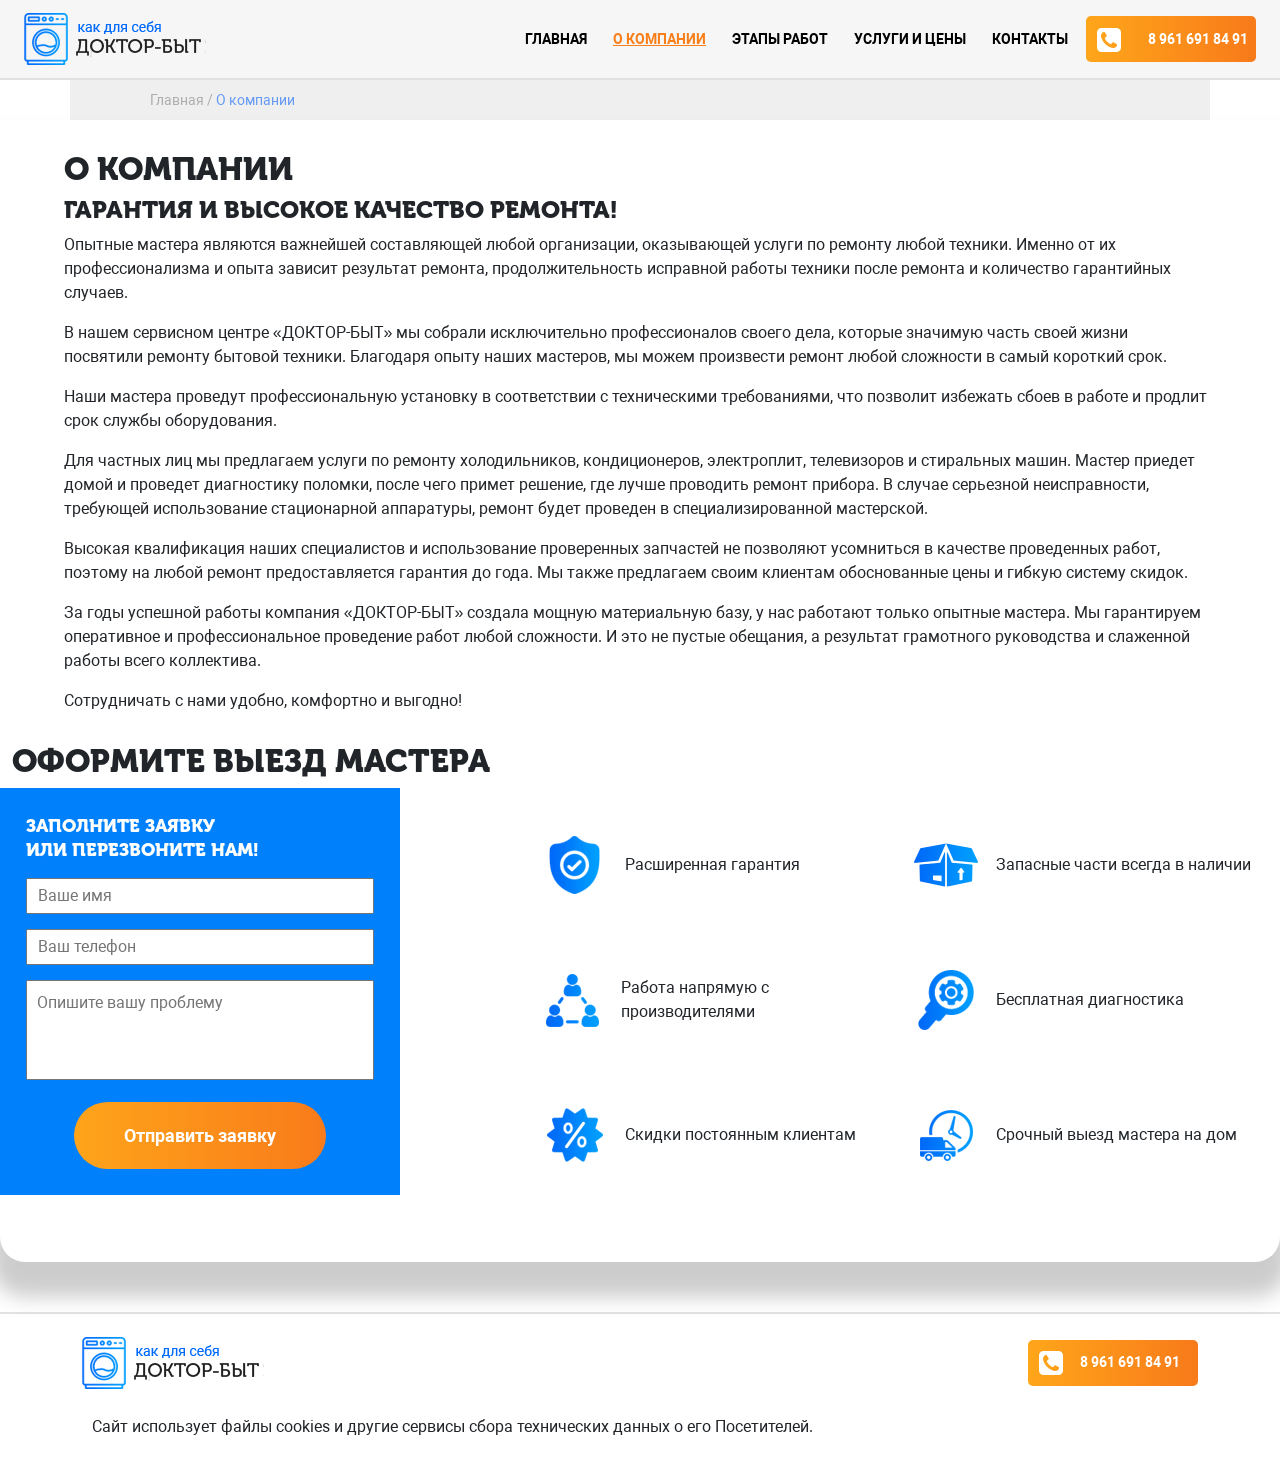
==== about.html @ 3e766cea "Готовая О компании" ====
<!doctype html>
<html class="no-js" lang="ru">

<head>
    <meta charset="utf-8">
    <title>ДОКТОР-БЫТ - Качественный ремонт бытовой техники по низким ценам!</title>
    <meta name="description"
        content="Профессиональный ремонт бытовой техники на дому от ДОКТОР-БЫТ - срочный и надежный ремонт по приемлемым ценам. Установка бытовой техники. Гарантия! Скидки пенсионерам 10%!">
    <meta name="viewport" content="width=device-width, initial-scale=1">

    <meta property="og:title" content="">
    <meta property="og:type" content="">
    <meta property="og:url" content="">
    <meta property="og:image" content="">

    <link rel="apple-touch-icon" href="icon.png">
    <link rel="shortcut icon" href="favicon.ico" type="image/x-icon">
    <!-- Place favicon.ico in the root directory -->

    <!-- <link rel="stylesheet" href="css/normalize.css"> -->
    <link rel="stylesheet" href="css/bootstrap.min.css">
    <link rel="stylesheet" href="css/bootstrap-grid.min.css">
    <link rel="stylesheet" href="css/bootstrap-reboot.min.css">
    <link rel="stylesheet" href="css/main.css">

    <meta name="theme-color" content="#0080FA">
</head>

<body>

    <header>
        <div class="container-xxl">

            <nav class="navbar navbar-expand-lg">
                <div class="container-fluid">
                    <a class="navbar-brand" href="index.html">
                        <img src="img/logo.png" alt="ДОКТОР-БЫТ" class="logo">
                    </a>
                    <button class="navbar-toggler" type="button" data-bs-toggle="collapse" data-bs-target="#navbarNav"
                        aria-controls="navbarNav" aria-expanded="false" aria-label="Переключатель навигации">
                        <span class="navbar-toggler-icon"></span>
                    </button>
                    <div class="collapse navbar-collapse justify-content-end" id="navbarNav">
                        <ul class="navbar-nav">
                            <li class="nav-item">
                                <a class="nav-link" aria-current="page" href="index.html">Главная</a>
                            </li>
                            <li class="nav-item">
                                <a class="nav-link active" href="about.html">О компании</a>
                            </li>
                            <li class="nav-item">
                                <a class="nav-link" href="work-steps.html">Этапы работ</a>
                            </li>
                            <li class="nav-item">
                                <a class="nav-link" href="services.html">Услуги и цены</a>
                            </li>
                            <li class="nav-item">
                                <a class="nav-link" href="contact.html">Контакты</a>
                            </li>
                            <li class="nav-item">
                                <a class="nav-link phone" href="tel:+79616918491">8 961 691 84 91</a>
                            </li>
                        </ul>
                    </div>
                </div>
            </nav>

        </div>
    </header>

    <div class="main-page-navigator">
        <div class="wrapper container-xl">
            <span><a href="index.html">Главная /</a> О компании</span>
        </div>
    </div>

    <div class="main-body container-xxl">
        <div class="main-body-content unset ps-0">
            <div class="main-body-block container-fluid">
                <h2>О компании</h2>
                <h4> Гарантия и высокое качество ремонта!</h4>
                <p>Опытные мастера являются важнейшей составляющей любой организации, оказывающей услуги по ремонту
                    любой техники. Именно от их профессионализма и опыта зависит результат ремонта, продолжительность
                    исправной работы техники после ремонта и количество гарантийных случаев. </p>
                <p>В нашем сервисном центре «ДОКТОР-БЫТ» мы собрали исключительно профессионалов своего дела, которые
                    значимую часть своей жизни посвятили ремонту бытовой техники. Благодаря опыту наших мастеров, мы
                    можем произвести ремонт любой сложности в самый короткий срок.</p>
                <p>Наши мастера проведут профессиональную установку в соответствии с техническими требованиями, что
                    позволит избежать сбоев в работе и продлит срок службы оборудования.</p>
                <p>Для частных лиц мы предлагаем услуги по ремонту холодильников, кондиционеров, электроплит,
                    телевизоров и стиральных машин. Мастер приедет домой и проведет диагностику поломки, после чего
                    примет решение, где лучше проводить ремонт прибора. В случае серьезной неисправности, требующей
                    использование стационарной аппаратуры, ремонт будет проведен в специализированной мастерской.</p>
                <p>Высокая квалификация наших специалистов и использование проверенных запчастей не позволяют усомниться
                    в качестве проведенных работ, поэтому на любой ремонт предоставляется гарантия до года. Мы также
                    предлагаем своим клиентам обоснованные цены и гибкую систему скидок.</p>
                <p>За годы успешной работы компания «ДОКТОР-БЫТ» создала мощную материальную базу, у нас работают только
                    опытные мастера. Мы гарантируем оперативное и профессиональное проведение работ любой сложности. И
                    это не пустые обещания, а результат грамотного руководства и слаженной работы всего коллектива.</p>
                <p>Сотрудничать с нами удобно, комфортно и выгодно!</p>
            </div>

            <div class="main-body-order main container-fluid">
                <div class="row">
                    <div class="col-12 col-md-5 ps-0">
                        <h2>Оформите выезд мастера</h2>
                        <form id="tg" method="POST" action="sendTelegram.php">
                            <p>Заполните заявку<br>Или перезвоните нам!</p>
                            <input type="text" name="name" placeholder="Ваше имя">
                            <input type="text" name="phone" placeholder="Ваш телефон">
                            <textarea rows="5" cols="40" name="description"
                                placeholder="Опишите вашу проблему"></textarea>
                            <div class="main-body-order-submit" name="submit">
                                <a href="tel:+79616918491">Отправить заявку</a>
                            </div>
                        </form>
                    </div>
                    <div class="main-body-order-items col-12 col-md-7 container-fluid">
                        <div class="row gy-3">
                            <div class="main-body-order-item col-12 col-sm-6">
                                <div class="icon-wrap"><img src="img/guarantee-icon.png" alt=""></div><span>Расширенная
                                    гарантия</span>
                            </div>
                            <div class="main-body-order-item col-12 col-sm-6">
                                <div class="icon-wrap"><img src="img/repair-parts-icon.png" alt=""></div><span>Запасные
                                    части всегда в наличии</span>
                            </div>
                            <div class="main-body-order-item col-12 col-sm-6">
                                <div class="icon-wrap"><img src="img/manufacturers-icon.png" alt=""></div><span>Работа
                                    напрямую с производителями</span>
                            </div>
                            <div class="main-body-order-item col-12 col-sm-6">
                                <div class="icon-wrap"><img src="img/diagnostics-icon.png" alt=""></div><span>Бесплатная
                                    диагностика</span>
                            </div>
                            <div class="main-body-order-item col-12 col-sm-6">
                                <div class="icon-wrap"><img src="img/discounts-icon.png" alt=""></div><span>Скидки
                                    постоянным клиентам</span>
                            </div>
                            <div class="main-body-order-item col-12 col-sm-6">
                                <div class="icon-wrap"><img src="img/quick-checkout-icon.png" alt=""></div><span>Срочный
                                    выезд мастера на дом</span>
                            </div>
                        </div>
                    </div>
                </div>
            </div>

        </div>

    </div>

    <footer>
        <div class="container-xxl">
            <nav class="container">
                <ul class="footer-menu row">
                    <li class="col">
                        <div class="logo">
                            <a href="index.html">
                                <img src="img/logo.png" alt="ДОКТОР-БЫТ" class="logo">
                            </a>
                        </div>
                    </li>
                    <li class="col justify-content-sm-end"><a class="phone" href="tel:+79616918491">8 961 691 84 91</a>
                    </li>
                </ul>
            </nav>
            <p class="footer-text">Сайт использует файлы cookies и другие сервисы сбора технических данных о его
                Посетителей.</p>
        </div>
    </footer>


    <!-- Add your site or application content here -->
    <script src="js/vendor/modernizr-3.11.2.min.js"></script>
    <script src="js/vendor/bootstrap.min.js"></script>
    <script src="js/plugins.js"></script>
    <script src="js/main.js"></script>

    <!-- Google Analytics: change UA-XXXXX-Y to be your site's ID. -->
    <script>
        window.ga = function () {
            ga.q.push(arguments)
        };
        ga.q = [];
        ga.l = +new Date;
        ga('create', 'UA-XXXXX-Y', 'auto');
        ga('set', 'anonymizeIp', true);
        ga('set', 'transport', 'beacon');
        ga('send', 'pageview')
    </script>
    <script src="https://www.google-analytics.com/analytics.js" async></script>
</body>

</html>
---- css/main.css ----
/*! HTML5 Boilerplate v8.0.0 | MIT License | https://html5boilerplate.com/ */

/* main.css 2.1.0 | MIT License | https://github.com/h5bp/main.css#readme */
/*
 * What follows is the result of much research on cross-browser styling.
 * Credit left inline and big thanks to Nicolas Gallagher, Jonathan Neal,
 * Kroc Camen, and the H5BP dev community and team.
 */

/* ==========================================================================
   Base styles: opinionated defaults
   ========================================================================== */

html {
    color: #222;
    font-size: 1em;
    line-height: 1.4;
}

/*
 * Remove text-shadow in selection highlight:
 * https://twitter.com/miketaylr/status/12228805301
 *
 * Vendor-prefixed and regular ::selection selectors cannot be combined:
 * https://stackoverflow.com/a/16982510/7133471
 *
 * Customize the background color to match your design.
 */

::-moz-selection {
    background: #b3d4fc;
    text-shadow: none;
}

::selection {
    background: #b3d4fc;
    text-shadow: none;
}

/*
 * A better looking default horizontal rule
 */

hr {
    display: block;
    height: 1px;
    border: 0;
    border-top: 1px solid #ccc;
    margin: 1em 0;
    padding: 0;
}

/*
 * Remove the gap between audio, canvas, iframes,
 * images, videos and the bottom of their containers:
 * https://github.com/h5bp/html5-boilerplate/issues/440
 */

audio,
canvas,
iframe,
img,
svg,
video {
    vertical-align: middle;
}

/*
 * Remove default fieldset styles.
 */

fieldset {
    border: 0;
    margin: 0;
    padding: 0;
}

/*
 * Allow only vertical resizing of textareas.
 */

textarea {
    resize: vertical;
}

/* ==========================================================================
   Author's custom styles
   ========================================================================== */

/* ==========================================================================
   Helper classes
   ========================================================================== */

/*
 * Hide visually and from screen readers
 */

.hidden,
[hidden] {
    display: none !important;
}

/*
 * Hide only visually, but have it available for screen readers:
 * https://snook.ca/archives/html_and_css/hiding-content-for-accessibility
 *
 * 1. For long content, line feeds are not interpreted as spaces and small width
 *    causes content to wrap 1 word per line:
 *    https://medium.com/@jessebeach/beware-smushed-off-screen-accessible-text-5952a4c2cbfe
 */

.sr-only {
    border: 0;
    clip: rect(0, 0, 0, 0);
    height: 1px;
    margin: -1px;
    overflow: hidden;
    padding: 0;
    position: absolute;
    white-space: nowrap;
    width: 1px;
    /* 1 */
}

/*
 * Extends the .sr-only class to allow the element
 * to be focusable when navigated to via the keyboard:
 * https://www.drupal.org/node/897638
 */

.sr-only.focusable:active,
.sr-only.focusable:focus {
    clip: auto;
    height: auto;
    margin: 0;
    overflow: visible;
    position: static;
    white-space: inherit;
    width: auto;
}

/*
 * Hide visually and from screen readers, but maintain layout
 */

.invisible {
    visibility: hidden;
}

/*
 * Clearfix: contain floats
 *
 * For modern browsers
 * 1. The space content is one way to avoid an Opera bug when the
 *    `contenteditable` attribute is included anywhere else in the document.
 *    Otherwise it causes space to appear at the top and bottom of elements
 *    that receive the `clearfix` class.
 * 2. The use of `table` rather than `block` is only necessary if using
 *    `:before` to contain the top-margins of child elements.
 */

.clearfix::before,
.clearfix::after {
    content: " ";
    display: table;
}

.clearfix::after {
    clear: both;
}

/* ==========================================================================
   EXAMPLE Media Queries for Responsive Design.
   These examples override the primary ('mobile first') styles.
   Modify as content requires.
   ========================================================================== */

@media only screen and (min-width: 35em) {
    /* Style adjustments for viewports that meet the condition */
}

@media print,
(-webkit-min-device-pixel-ratio: 1.25),
(min-resolution: 1.25dppx),
(min-resolution: 120dpi) {
    /* Style adjustments for high resolution devices */
}

/* ==========================================================================
   Print styles.
   Inlined to avoid the additional HTTP request:
   https://www.phpied.com/delay-loading-your-print-css/
   ========================================================================== */

@media print {

    *,
    *::before,
    *::after {
        background: #fff !important;
        color: #000 !important;
        /* Black prints faster */
        box-shadow: none !important;
        text-shadow: none !important;
    }

    a,
    a:visited {
        text-decoration: underline;
    }

    a[href]::after {
        content: " (" attr(href) ")";
    }

    abbr[title]::after {
        content: " (" attr(title) ")";
    }

    /*
   * Don't show links that are fragment identifiers,
   * or use the `javascript:` pseudo protocol
   */
    a[href^="#"]::after,
    a[href^="javascript:"]::after {
        content: "";
    }

    pre {
        white-space: pre-wrap !important;
    }

    pre,
    blockquote {
        border: 1px solid #999;
        page-break-inside: avoid;
    }

    /*
   * Printing Tables:
   * https://web.archive.org/web/20180815150934/http://css-discuss.incutio.com/wiki/Printing_Tables
   */
    thead {
        display: table-header-group;
    }

    tr,
    img {
        page-break-inside: avoid;
    }

    p,
    h2,
    h3 {
        orphans: 3;
        widows: 3;
    }

    h2,
    h3 {
        page-break-after: avoid;
    }
}


@font-face {
    font-family: 'Roboto';
    src: local('Roboto'), local('Roboto-Regular'), url('../fonts/Roboto.woff2') format('woff2'), url('../fonts/Roboto.woff') format('woff'), url('../fonts/Roboto.ttf') format('truetype');
    font-weight: 400;
    font-style: normal;
}

@font-face {
    font-family: 'Roboto';
    src: local('Roboto Italic'), local('Roboto-Italic'), url('../fonts/Robotoitalic.woff2') format('woff2'), url('../fonts/Robotoitalic.woff') format('woff'), url('../fonts/Robotoitalic.ttf') format('truetype');
    font-weight: 400;
    font-style: italic;
}

@font-face {
    font-family: 'Roboto';
    src: local('Roboto Bold'), local('Roboto-Bold'), url('../fonts/Robotobold.woff2') format('woff2'), url('../fonts/Robotobold.woff') format('woff'), url('../fonts/Robotobold.ttf') format('truetype');
    font-weight: 700;
    font-style: normal;
}

@font-face {
    font-family: 'Roboto';
    src: local('Roboto Bold Italic'), local('Roboto-BoldItalic'), url('../fonts/Robotobolditalic.woff2') format('woff2'), url('../fonts/Robotobolditalic.woff') format('woff'), url('../fonts/Robotobolditalic.ttf') format('truetype');
    font-weight: 700;
    font-style: italic;
}

@font-face {
    font-family: 'Museo Cyrl';
    src: local('Museo Cyrl 900'), local('MuseoCyrl-900'), url('../fonts/Museo_Cyrl_900.woff') format('woff'), url('../fonts/Museocyrl-900.ttf') format('truetype');
    font-weight: 900;
    font-style: normal;
}

body {
    font-family: 'Roboto', sans-serif;
}

h1,
h2,
h4 {
    font-family: 'Museo Cyrl', sans-serif;
    font-weight: 900;
    text-transform: uppercase;
}


header {
    background: #f6f6f6;
    border-bottom: 2px solid #e1e1e1;
}

.navbar .nav-item {
    display: flex;
    align-items: center;
    margin-left: 10px;
    padding: 0;
}

.navbar .nav-item .nav-link {
    color: #000;
    font-weight: bold;
    text-transform: uppercase;
    font-size: 14px;
}

.navbar .nav-item .nav-link .nav-link:hover {
    color: #0080fa;
}

.navbar .nav-item .nav-link.active {
    text-decoration: underline;
    color: #f97f1a;
}

.navbar-toggler,
.navbar-toggler:focus {
    border: 1px solid #0080fa;
    box-shadow: none;
}

header nav .phone,
footer nav .phone {
    position: relative;
    height: 46px;
    width: 170px;
    background: linear-gradient(90deg, #ffa61a, #f87a1a);
    border-radius: 5px;
    color: #fff !important;
    display: flex;
    justify-content: end;
    align-items: center;
    padding-right: 18px;
}

header nav .phone:before,
footer nav .phone:before {
    height: 24px;
    width: 24px;
    content: " ";
    background: url(../img/number-icon.png);
    position: absolute;
    left: 11px;
    top: 25%;
}

header nav .phone:hover,
footer nav .phone:hover {
    filter: drop-shadow(0px 0px 3px rgb(0 0 0 / 30%));
    color: #fff;
}


.top-body {
    background-image: url(../img/slider-bg.png);
    background-repeat: no-repeat;
    background-position: center;
    background-size: cover;
    padding-bottom: 25px;
}

.top-body-content {
    box-sizing: border-box;
}

@media (min-width: 768px) {
    .top-body-content {
        padding-right: 30%;
    }
}

@media (min-width: 992px) {
    .top-body-content {
        padding-right: 25%;
    }
}

.top-body-text {
    margin-bottom: 25px;
    padding-top: 32px;
}

.top-body-text>h1 {
    margin-bottom: 15px;
}

.top-body-text>h3 {
    line-height: 24px;
}

.top-body-item {
    display: flex;
    align-items: center;
}

.top-body-item span {
    margin-left: 10px;
    line-height: 20px;
    font-weight: bold;
    text-transform: uppercase;
}

.top-body .main-body-order-submit {
    margin-left: 38px;
    margin-top: 30px;
    justify-content: start;
}

.main-body-order h2 {
    margin-left: calc(var(--bs-gutter-x) * .5);
}

.main-body-order-submit a {
    display: inline-block;
    padding: 20px 50px;
    background: linear-gradient(90deg, #fea41a, #f97b1a);
    color: #fff;
    text-decoration: none;
    font-size: 18px;
    font-weight: 700;
    border-radius: 35px;
}

.main-body-order-submit a:hover {
    box-shadow: 0 3px 10px 0px rgb(0 0 0 / 20%);
}

.main-body {
    box-shadow: 0px 25px 20px 10px rgb(0 0 0 / 20%);
    border-bottom-left-radius: 25px;
    border-bottom-right-radius: 25px;
    padding: 0 0 50px 0;
    margin-bottom: 50px;
}

.main-body>.main-body-content {
    padding: 17px 7px;
    box-sizing: border-box;
}

.main-body-descr p {
    margin-top: 15px;
}

.main-body-descr a[href^="tel:"] {
    color: black;
    text-decoration: none;
}

.main-body-descr img {
    max-width: 100%;
    margin: auto;
    display: block;
}

.main-body-order-items {
    display: flex;
    padding-top: 5%;
}

.main-body-order-item {
    display: flex;
    flex-direction: column;
    align-items: center;
    text-align: center;
}

.main-body-order-item .icon-wrap {
    width: 65px;
    height: 65px;
    display: flex;
    align-items: center;
    justify-content: center;
}

@media (min-width: 992px) {
    .main-body-order-item {
        flex-direction: row;
        text-align: left;
    }

    .main-body-order-item span {
        margin-left: 5%;
    }
}

.main-body-services {
    margin-top: 50px;
    padding-bottom: 40px;
}

.main-body-services-items a {
    text-decoration: none;
}

.service-item-icon {
    height: 70px;
    width: 70px;
    border: 2px solid #ececec;
    border-radius: 50%;
    background-position: center;
    background-repeat: no-repeat;
    background-color: #fff;
    margin-right: 3%;
}

.main-body-services-item {
    display: flex;
    justify-content: flex-start;
    align-items: center;
    box-shadow: 0px 8px 6px 0px rgb(0 0 0 / 10%);
    border-radius: 40px;
    padding: 3%;
}

.service-item-icon {
    background-image: url(../img/services-icon.png);
}

.washer .service-item-icon {
    background-image: url(../img/service-icon-1.png);
}

.fridge .service-item-icon {
    background-image: url(../img/service-icon-2.png);
}

.dishwasher .service-item-icon {
    background-image: url(../img/service-icon-3.png);
}

.tv .service-item-icon {
    background-image: url(../img/service-icon-4.png);
}

.conditioner .service-item-icon {
    background-image: url(../img/service-icon-5.png);
}

.installation .service-item-icon {
    background-image: url(../img/service-icon-6.png);
}

.main-body-services-item span {
    font-size: 18px;
    font-weight: 700;
    color: #000;
}

.main-body-partners {
    padding: 0;
}

.main-body-partners>.wrapper {
    box-shadow: 10px 0px 30px -16px #333, -10px 0px 30px -16px #333;
    min-height: 300px;
    padding: 0 3%;
    box-sizing: border-box;
    background: linear-gradient(130deg, #009ffe, #006af8);
}

.main-body-partners h2 {
    padding-top: 45px;
    padding-bottom: 25px;
    color: #fff;
}

.main-body-partners-items {
    margin-bottom: 3%;
}

.main-body-partners-item {
    height: 65px;
    max-width: 130px;
    display: flex;
    justify-content: center;
    align-items: center;
    background: #ffffff;
}

.main-body .bottom-block {
    box-sizing: border-box;
    box-shadow: 0px 25px 20px 10px rgb(0 0 0 / 20%);
    border-bottom-left-radius: 25px;
    border-bottom-right-radius: 25px;
    padding: 0;
    height: 55px;
    margin-bottom: 40px;
}

footer {
    border-top: 2px solid #e1e1e1;
    padding: 1% 0;
}

.footer-block {
    min-height: 85px;
    padding: 0 3%;
}

footer li {
    display: inline-block;
    padding: 5px 20px;
    margin: 0;
    /* border-right: 1px solid #eaeaea; */
}

nav li {
    list-style-position: inside;
    padding: 10px;
    font-weight: 700;
    font-size: 14px;
    text-transform: uppercase;
}

.footer-menu {
    padding: 0;
}

.footer-menu li {
    display: flex;
    align-items: center;
}

.footer-menu li img {
    margin-right: 5px;
}

nav a {
    text-decoration: none;
    color: #000;
}

.footer-text {
    padding: 0 80px;
}

.main-body-order form {
    /* height: 420px; */
    width: 100%;
    max-width: 400px;
    background: #0080fa;
    padding: 5%;
}

.main-body-order form p {
    line-height: 24px;
    font-family: 'Museo Cyrl';
    font-weight: 700;
    font-size: 18px;
    text-transform: uppercase;
    color: #fff;
}

.main-body-order form input,
.main-body-order form textarea {
    height: 36px;
    width: 100%;
    margin-bottom: 15px;
    padding: 10px;
    box-sizing: border-box;
}

.main-body-order form textarea {
    height: 100px;
    font-family: inherit;
    resize: none;
}

.main-body-order-submit {
    /* margin: 15px 0; */
    display: flex;
    justify-content: center;
}

.main-body-order-submit a {
    padding: 20px 50px;
    background: linear-gradient(90deg, #fea41a, #f97b1a);
    color: #fff;
    text-decoration: none;
    font-size: 18px;
    font-weight: 700;
    border-radius: 35px;
}

.main-page-navigator>.wrapper {
    display: flex;
    height: 40px;
    box-sizing: border-box;
    padding: 0 80px;
    background: #efefef;
}

.main-page-navigator span {
    margin: auto 0;
    font-size: 14px;
    color: #6499f6;
}

.main-page-navigator span>a {
    text-decoration: none;
    color: #adadad;
}

.main-body-block {
    padding: 1% 5%;
}
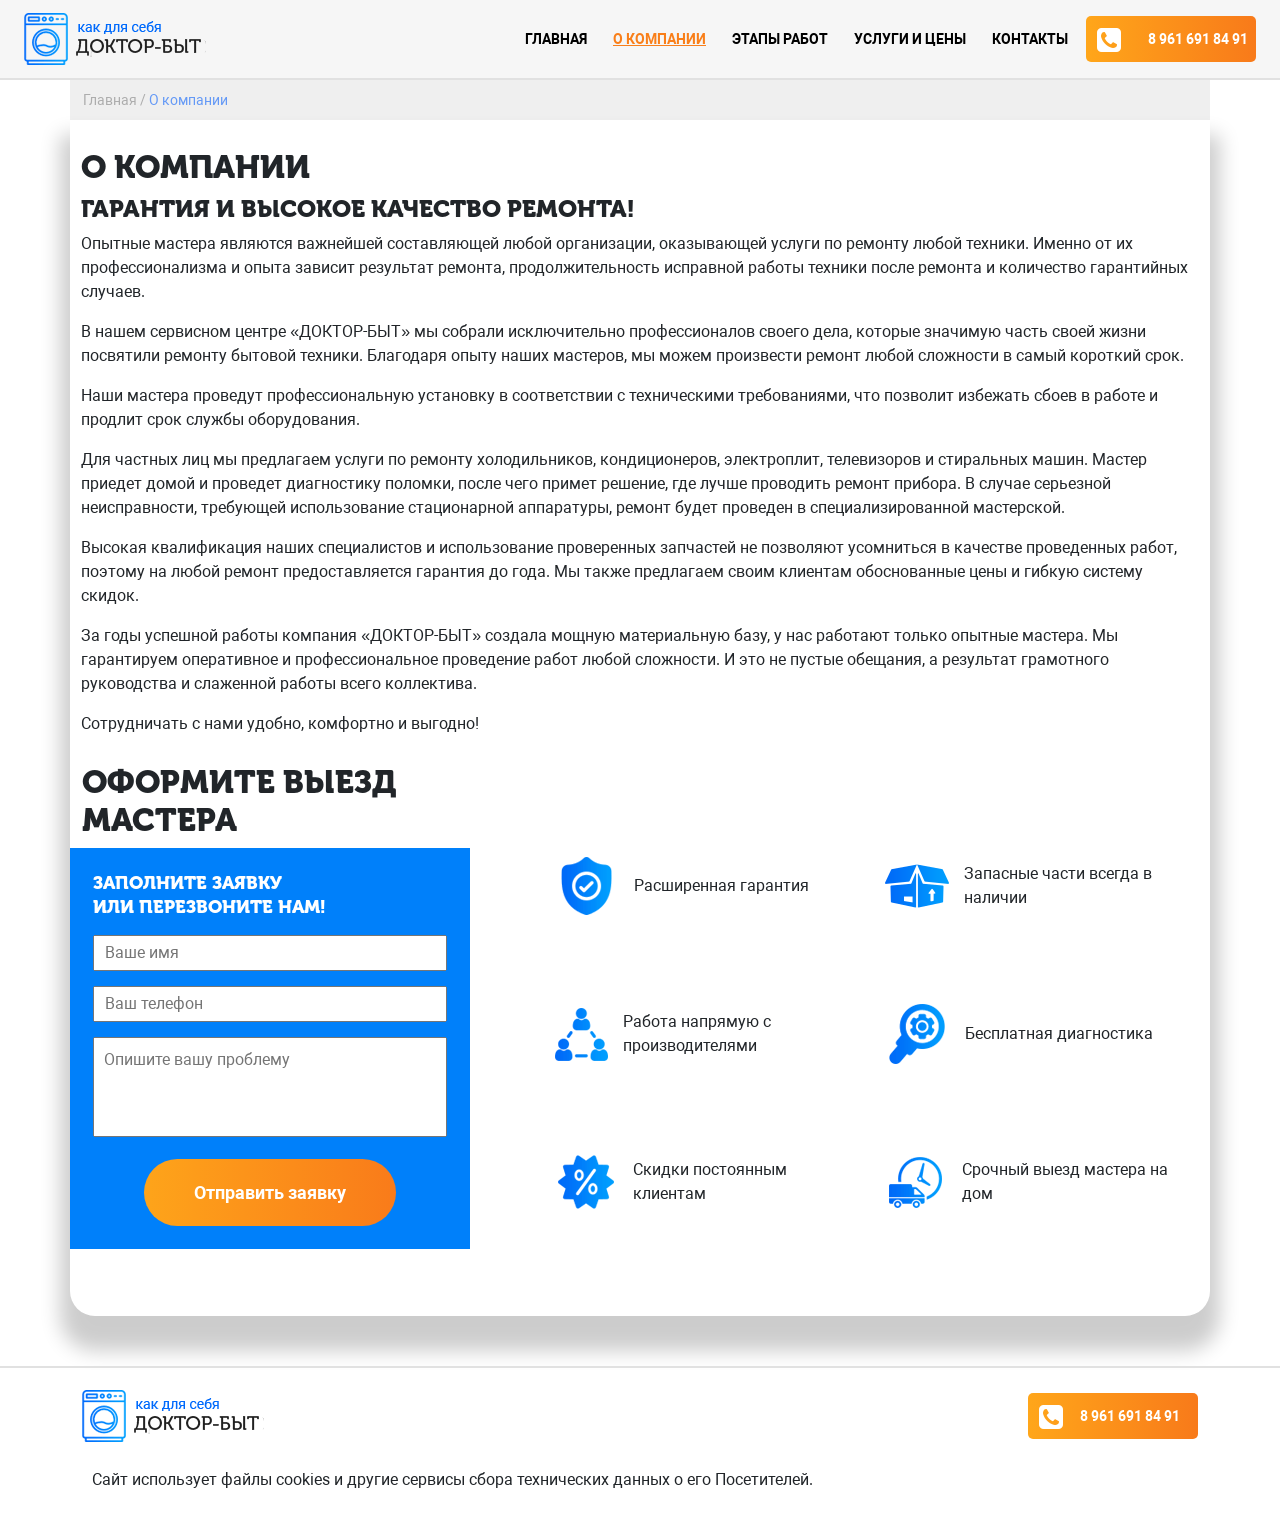
==== commit 339dd6de: "правка ширины контент-блока" ====
--- a/about.html
+++ b/about.html
@@ -3,7 +3,7 @@
 
 <head>
     <meta charset="utf-8">
-    <title>ДОКТОР-БЫТ - Качественный ремонт бытовой техники по низким ценам!</title>
+    <title>ДОКТОР-БЫТ - О компании</title>
     <meta name="description"
         content="Профессиональный ремонт бытовой техники на дому от ДОКТОР-БЫТ - срочный и надежный ремонт по приемлемым ценам. Установка бытовой техники. Гарантия! Скидки пенсионерам 10%!">
     <meta name="viewport" content="width=device-width, initial-scale=1">
@@ -74,7 +74,7 @@
         </div>
     </div>
 
-    <div class="main-body container-xxl">
+    <div class="main-body container-xl">
         <div class="main-body-content unset ps-0">
             <div class="main-body-block container-fluid">
                 <h2>О компании</h2>
--- a/css/main.css
+++ b/css/main.css
@@ -468,7 +468,8 @@
     margin-top: 15px;
 }
 
-.main-body-descr a[href^="tel:"] {
+.main-body-descr a[href^="tel:"],
+.main-body-block a[href^="tel:"] {
     color: black;
     text-decoration: none;
 }
@@ -713,7 +714,7 @@
     display: flex;
     height: 40px;
     box-sizing: border-box;
-    padding: 0 80px;
+    padding: 0 1%;
     background: #efefef;
 }
 
@@ -729,5 +730,99 @@
 }
 
 .main-body-block {
-    padding: 1% 5%;
+    padding: 1% 1%;
+}
+
+.main-body-services-block {
+    padding: 1% 1%;
+}
+
+.main-body-service {
+    display: grid;
+    grid-template-rows: auto 70px 40px;
+    box-shadow: 0px 2px 8px -2px rgb(0 0 0 / 40%);
+    padding: 0;
+    margin: 5px;
+}
+
+.main-body-service-top {
+    background: linear-gradient(90deg, #ffa51a, #f8791a);
+    padding: 20px 12px 0 20px;
+}
+
+.main-body-service-top h4 {
+    margin-bottom: 10px;
+}
+
+.main-body-service-top p {
+    line-height: 16px;
+    color: #fff;
+}
+
+.main-body-service-body {
+    display: inline-grid;
+    padding: 0 18px 0 20px;
+    align-items: center;
+}
+
+.main-body-service p {
+    line-height: 16px;
+    font-size: 14px;
+}
+
+.main-body-service-button {
+    display: inline-grid;
+    align-items: center;
+    justify-content: center;
+    background: #0071f9;
+}
+
+.main-body-service-button a {
+    padding: 10px 0;
+    font-size: 14px;
+    text-decoration: none;
+    color: #fff;
+}
+
+.main-body-service-top h4 {
+    margin-bottom: 10px;
+    font-size: 16px;
+}
+
+.main-body-block table {
+    width: 100%;
+    margin: 50px 0;
+}
+
+.main-body-block table th {
+    height: 50px;
+    width: 100%;
+    background: linear-gradient(90deg, #ffa61a, #f8791a);
+    font-weight: 700;
+    text-transform: uppercase;
+    color: #fff;
+}
+
+.main-body-block table th span {
+    text-transform: none;
+    color: #313131;
+}
+
+.main-body-block table th, .main-body-block table td {
+    vertical-align: middle;
+    padding-left: 12px;
+    text-align: left;
+}
+
+.main-body-block table td {
+    height: 40px;
+    border-left: 2px solid #e1e1e1;
+    border-bottom: 2px solid #e1e1e1;
+    background: #efefef;
+    font-size: 14px;
+}
+
+.main-body-block span {
+    line-height: 20px;
+    font-weight: bold;
 }
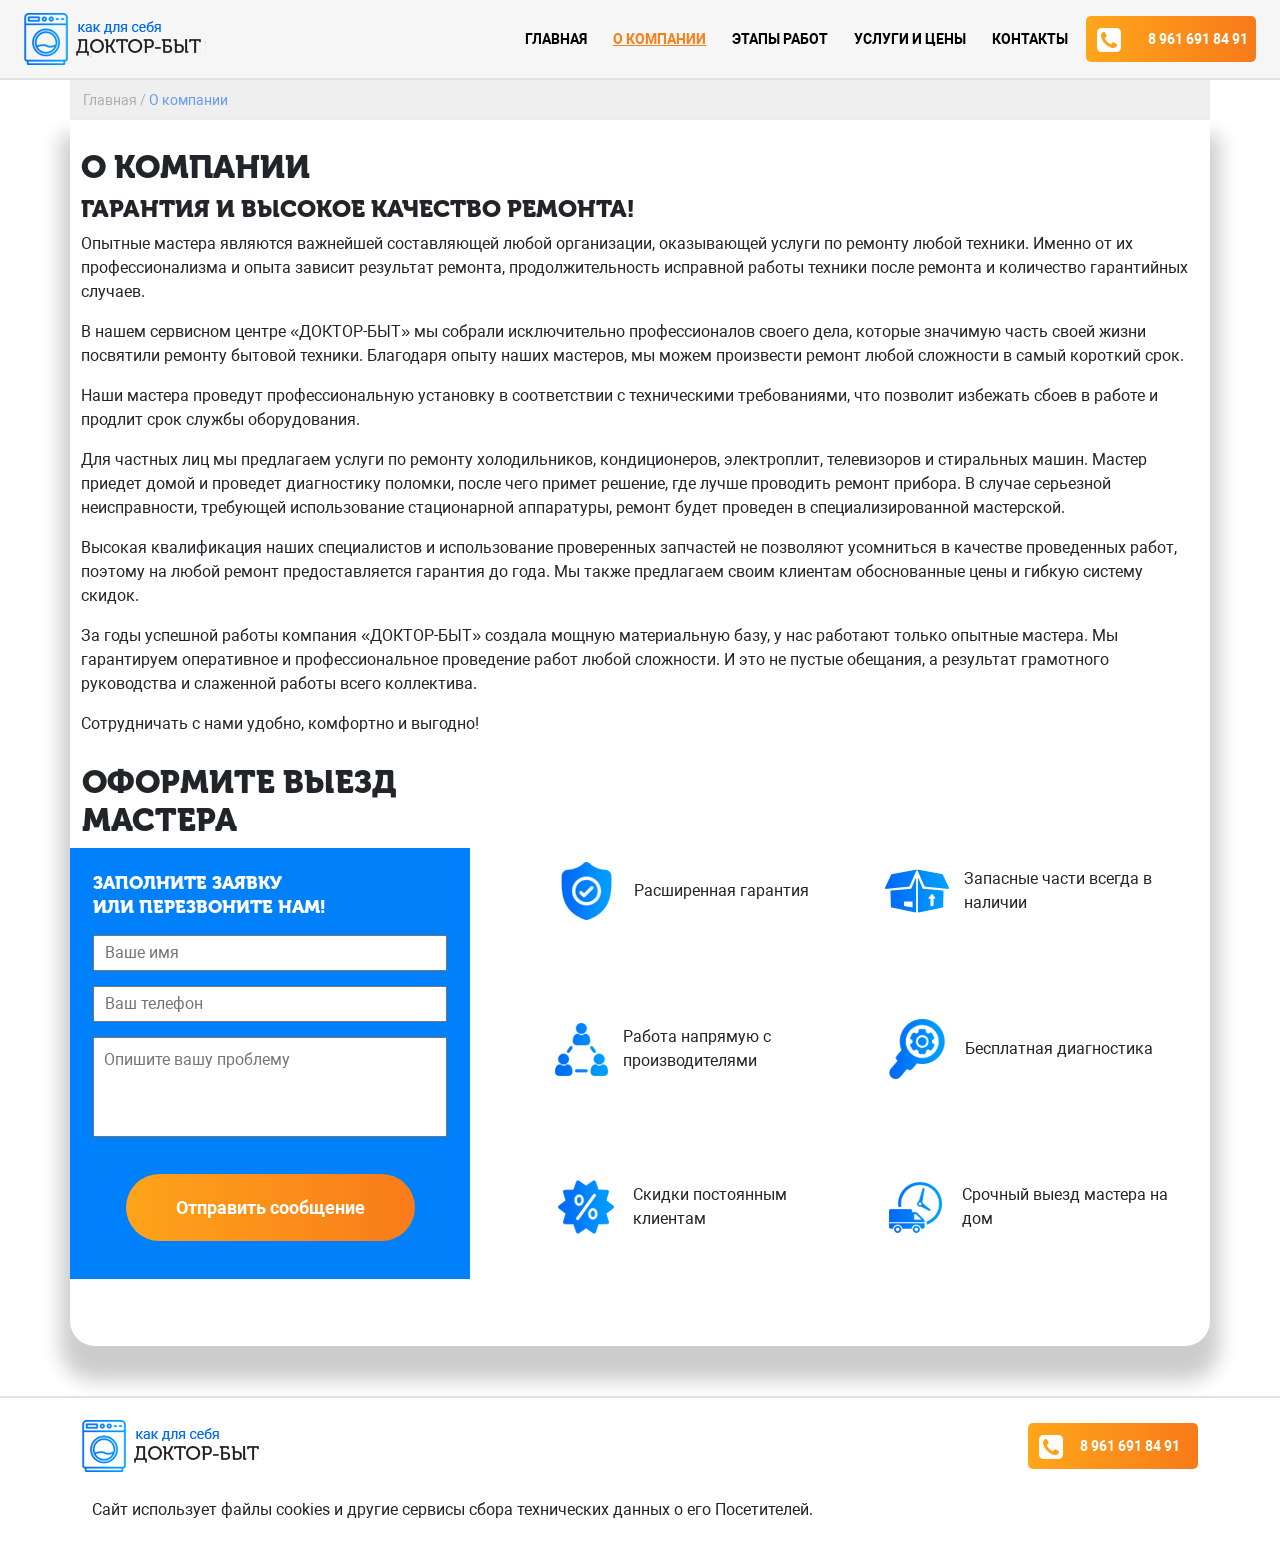
==== commit c8185e4e: "добавлена капча в форму обратной связи" ====
--- a/about.html
+++ b/about.html
@@ -24,6 +24,7 @@
     <link rel="stylesheet" href="css/main.css">
 
     <meta name="theme-color" content="#0080FA">
+    <script src="https://www.google.com/recaptcha/api.js" async defer></script>
 </head>
 
 <body>
@@ -110,8 +111,9 @@
                             <input type="text" name="phone" placeholder="Ваш телефон">
                             <textarea rows="5" cols="40" name="description"
                                 placeholder="Опишите вашу проблему"></textarea>
+                                <div class="g-recaptcha" data-sitekey="6LeWEJAiAAAAAFxvKaFwGu097wt7JzRs4OY1lyao"></div>
                             <div class="main-body-order-submit" name="submit">
-                                <a href="tel:+79616918491">Отправить заявку</a>
+                                <button type="submit">Отправить сообщение</button>
                             </div>
                         </form>
                     </div>
--- a/css/main.css
+++ b/css/main.css
@@ -436,7 +436,8 @@
     margin-left: calc(var(--bs-gutter-x) * .5);
 }
 
-.main-body-order-submit a {
+.main-body-order-submit a,
+.main-body-order-submit button {
     display: inline-block;
     padding: 20px 50px;
     background: linear-gradient(90deg, #fea41a, #f97b1a);
@@ -445,9 +446,11 @@
     font-size: 18px;
     font-weight: 700;
     border-radius: 35px;
-}
-
-.main-body-order-submit a:hover {
+    border: none;
+}
+
+.main-body-order-submit a:hover,
+.main-body-order-submit button:hover {
     box-shadow: 0 3px 10px 0px rgb(0 0 0 / 20%);
 }
 
@@ -695,19 +698,9 @@
 }
 
 .main-body-order-submit {
-    /* margin: 15px 0; */
+    margin: 15px 0;
     display: flex;
     justify-content: center;
-}
-
-.main-body-order-submit a {
-    padding: 20px 50px;
-    background: linear-gradient(90deg, #fea41a, #f97b1a);
-    color: #fff;
-    text-decoration: none;
-    font-size: 18px;
-    font-weight: 700;
-    border-radius: 35px;
 }
 
 .main-page-navigator>.wrapper {
@@ -808,9 +801,10 @@
     color: #313131;
 }
 
-.main-body-block table th, .main-body-block table td {
+.main-body-block table th,
+.main-body-block table td {
     vertical-align: middle;
-    padding-left: 12px;
+    padding: 5px;
     text-align: left;
 }
 
